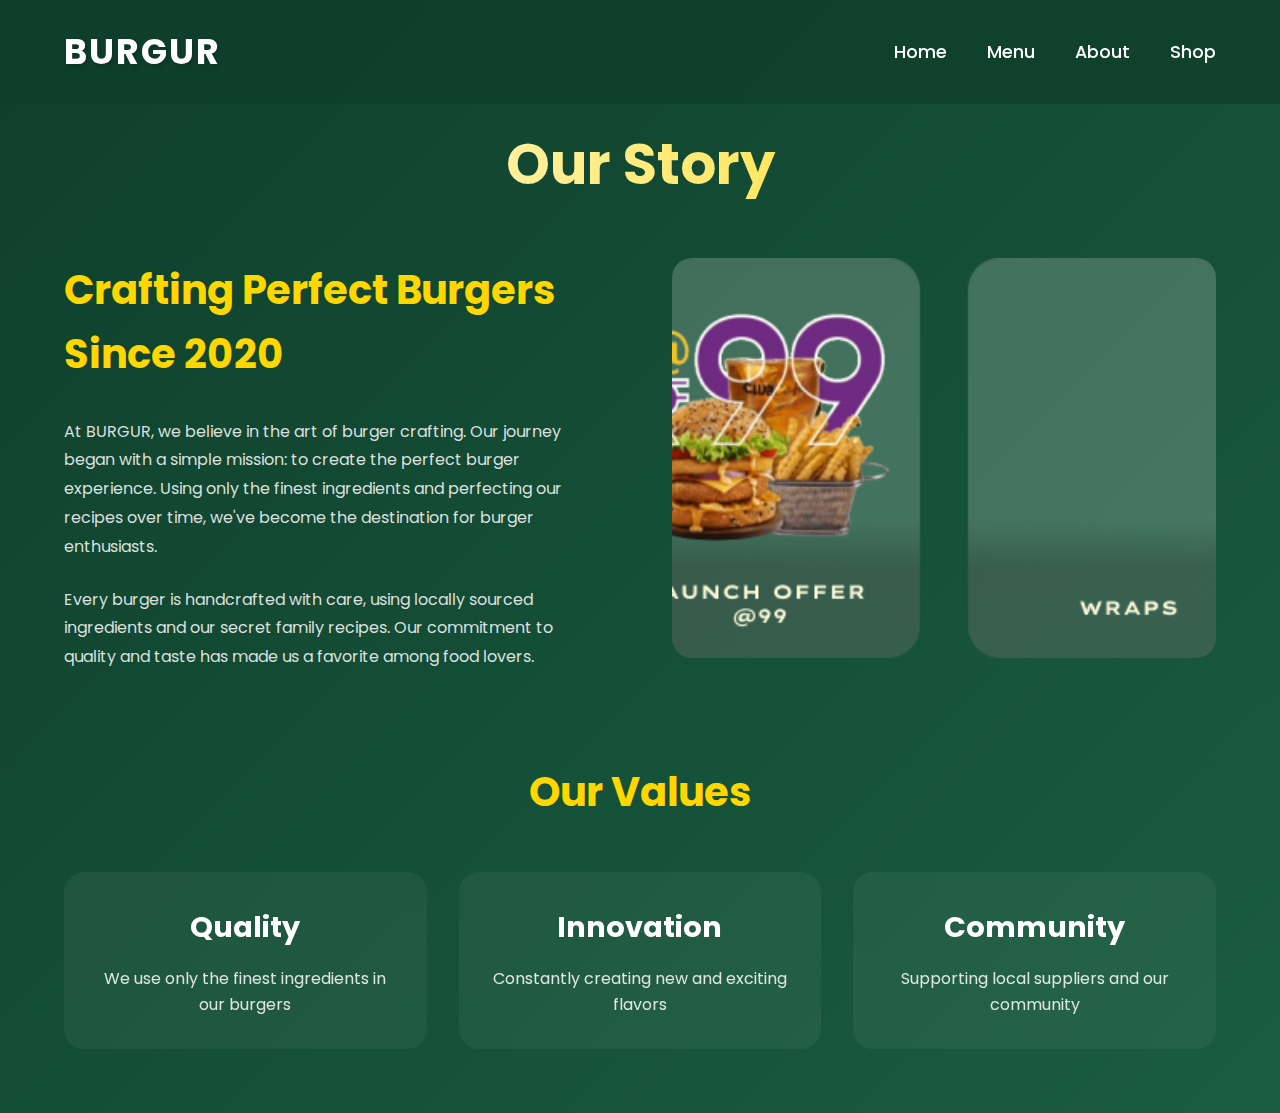
==== about.html @ 5982bdc9 "Initial commit with complete website" ====
<!DOCTYPE html>
<html lang="en">
<head>
    <meta charset="UTF-8">
    <meta name="viewport" content="width=device-width, initial-scale=1.0">
    <title>BURGUR - About Us</title>
    <link rel="stylesheet" href="styles.css">
</head>
<body>
    <nav class="navbar">
        <div class="logo">BURGUR</div>
        <div class="nav-links">
            <a href="index.html">Home</a>
            <a href="menu.html">Menu</a>
            <a href="about.html">About</a>
            <a href="shop.html">Shop</a>
        </div>
    </nav>

    <section class="about-page">
        <div class="about-content">
            <h1>Our Story</h1>
            <div class="story-section">
                <div class="story-text">
                    <h2>Crafting Perfect Burgers Since 2020</h2>
                    <p>At BURGUR, we believe in the art of burger crafting. Our journey began with a simple mission: to create the perfect burger experience. Using only the finest ingredients and perfecting our recipes over time, we've become the destination for burger enthusiasts.</p>
                    <p>Every burger is handcrafted with care, using locally sourced ingredients and our secret family recipes. Our commitment to quality and taste has made us a favorite among food lovers.</p>
                </div>
                <div class="story-image">
                    <img src="Frame 17.png" alt="Our Story">
                </div>
            </div>

            <div class="values-section">
                <h2>Our Values</h2>
                <div class="values-grid">
                    <div class="value-card">
                        <h3>Quality</h3>
                        <p>We use only the finest ingredients in our burgers</p>
                    </div>
                    <div class="value-card">
                        <h3>Innovation</h3>
                        <p>Constantly creating new and exciting flavors</p>
                    </div>
                    <div class="value-card">
                        <h3>Community</h3>
                        <p>Supporting local suppliers and our community</p>
                    </div>
                </div>
            </div>
        </div>
    </section>

    <script src="script.js"></script>
</body>
</html>
---- styles.css ----
@import url('https://fonts.googleapis.com/css2?family=Poppins:wght@300;400;500;600;700&display=swap');
@import url('https://fonts.googleapis.com/css2?family=Playfair+Display:wght@400;500;600;700&display=swap');

:root {
    --primary-color: #0F3F2C;
    --secondary-color: #1A5D41;
    --accent-color: #FFD700;
    --text-color: #FFFFFF;
    --text-secondary: rgba(255, 255, 255, 0.85);
    --transition-smooth: all 0.3s cubic-bezier(0.4, 0, 0.2, 1);
}

* {
    margin: 0;
    padding: 0;
    box-sizing: border-box;
}

body {
    font-family: 'Poppins', sans-serif;
    background: linear-gradient(135deg, var(--primary-color) 0%, var(--secondary-color) 100%);
    color: var(--text-color);
    line-height: 1.6;
    overflow-x: hidden;
}

/* Scrollbar Styling */
::-webkit-scrollbar {
    width: 8px;
}

::-webkit-scrollbar-track {
    background: rgba(255, 255, 255, 0.1);
}

::-webkit-scrollbar-thumb {
    background: var(--accent-color);
    border-radius: 4px;
}

/* Navbar Styles */
.navbar {
    display: flex;
    justify-content: space-between;
    align-items: center;
    padding: 1.5rem 4rem;
    position: fixed;
    width: 100%;
    top: 0;
    z-index: 1000;
    transition: var(--transition-smooth);
    backdrop-filter: blur(10px);
    background: rgba(15, 63, 44, 0.8);
}

.logo {
    font-size: 2.2rem;
    font-weight: 700;
    color: var(--text-color);
    text-shadow: 2px 2px 4px rgba(0, 0, 0, 0.2);
    letter-spacing: 2px;
}

.nav-links {
    display: flex;
    gap: 2.5rem;
}

.nav-links a {
    color: var(--text-color);
    text-decoration: none;
    font-size: 1.1rem;
    font-weight: 500;
    position: relative;
    padding: 0.5rem 0;
}

.nav-links a::after {
    content: '';
    position: absolute;
    bottom: 0;
    left: 0;
    width: 0;
    height: 2px;
    background: var(--accent-color);
    transition: var(--transition-smooth);
}

.nav-links a:hover::after {
    width: 100%;
}

/* Hero Section */
.hero {
    min-height: 100vh;
    display: flex;
    align-items: center;
    padding: 6rem 4rem;
    position: relative;
    overflow: hidden;
}

.hero::before {
    content: '';
    position: absolute;
    top: 0;
    left: 0;
    width: 100%;
    height: 100%;
    background: radial-gradient(circle at 30% 50%, rgba(26, 93, 65, 0.4) 0%, transparent 60%);
    pointer-events: none;
}

.hero-content {
    flex: 1;
    padding-right: 2rem;
    position: relative;
    z-index: 2;
}

.hero h1 {
    font-size: 4.5rem;
    font-weight: 700;
    margin-bottom: 1rem;
    text-transform: uppercase;
    letter-spacing: 3px;
    background: linear-gradient(to right, #FFFFFF, var(--accent-color));
    -webkit-background-clip: text;
    -webkit-text-fill-color: transparent;
    animation: fadeInUp 1s ease-out;
}

.script-text {
    font-size: 5.5rem;
    font-family: 'Playfair Display', serif;
    color: var(--accent-color);
    margin-bottom: 1.5rem;
    text-shadow: 2px 2px 4px rgba(0, 0, 0, 0.2);
    animation: fadeInUp 1s ease-out 0.2s both;
}

.hero p {
    font-size: 1.3rem;
    color: var(--text-secondary);
    margin-bottom: 2.5rem;
    max-width: 600px;
    animation: fadeInUp 1s ease-out 0.4s both;
}

/* Burger Thumbnails */
.burger-thumbnails {
    display: flex;
    gap: 1.5rem;
    animation: fadeInUp 1s ease-out 0.6s both;
}

.burger-thumbnails img {
    width: 90px;
    height: 90px;
    border-radius: 12px;
    cursor: pointer;
    transition: var(--transition-smooth);
    box-shadow: 0 4px 15px rgba(0, 0, 0, 0.1);
}

.burger-thumbnails img:hover {
    transform: translateY(-8px) scale(1.05);
    box-shadow: 0 8px 25px rgba(0, 0, 0, 0.2);
}

.hero-image {
    flex: 1;
    display: flex;
    justify-content: center;
    align-items: center;
    animation: floatImage 6s ease-in-out infinite;
}

.hero-image img {
    max-width: 100%;
    height: auto;
    filter: drop-shadow(0 10px 20px rgba(0, 0, 0, 0.2));
}

/* Menu Section */
.menu {
    padding: 6rem 4rem;
    text-align: center;
    position: relative;
}

.menu::before {
    content: '';
    position: absolute;
    top: 0;
    left: 0;
    width: 100%;
    height: 100%;
    background: radial-gradient(circle at 70% 30%, rgba(26, 93, 65, 0.4) 0%, transparent 70%);
    pointer-events: none;
}

.menu h2 {
    font-size: 3.5rem;
    margin-bottom: 4rem;
    position: relative;
    display: inline-block;
}

.menu h2::after {
    content: '';
    position: absolute;
    bottom: -10px;
    left: 50%;
    transform: translateX(-50%);
    width: 80px;
    height: 3px;
    background: var(--accent-color);
}

.menu-grid {
    display: grid;
    grid-template-columns: repeat(4, 1fr);
    gap: 2.5rem;
    margin-bottom: 3rem;
}

.menu-item {
    background: rgba(255, 255, 255, 0.05);
    border-radius: 20px;
    padding: 2rem;
    transition: var(--transition-smooth);
    cursor: pointer;
    position: relative;
    overflow: hidden;
    backdrop-filter: blur(10px);
}

.menu-item::before {
    content: '';
    position: absolute;
    top: 0;
    left: 0;
    width: 100%;
    height: 100%;
    background: linear-gradient(135deg, rgba(255, 255, 255, 0.1), rgba(255, 255, 255, 0));
    opacity: 0;
    transition: var(--transition-smooth);
}

.menu-item:hover {
    transform: translateY(-12px);
    box-shadow: 0 15px 35px rgba(0, 0, 0, 0.2);
}

.menu-item:hover::before {
    opacity: 1;
}

.menu-item img {
    width: 100%;
    height: auto;
    border-radius: 15px;
    margin-bottom: 1.5rem;
    transition: var(--transition-smooth);
}

.menu-item:hover img {
    transform: scale(1.05);
}

.menu-item p {
    font-size: 1.2rem;
    font-weight: 500;
    color: var(--text-secondary);
    transition: var(--transition-smooth);
}

.menu-item:hover p {
    color: var(--accent-color);
}

/* Menu Dots */
.menu-dots {
    display: flex;
    justify-content: center;
    gap: 0.8rem;
    margin-top: 3rem;
}

.dot {
    width: 12px;
    height: 12px;
    background: var(--text-secondary);
    border-radius: 50%;
    opacity: 0.5;
    transition: var(--transition-smooth);
    cursor: pointer;
}

.dot.active {
    opacity: 1;
    background: var(--accent-color);
    transform: scale(1.2);
}

/* Animations */
@keyframes fadeInUp {
    from {
        opacity: 0;
        transform: translateY(20px);
    }
    to {
        opacity: 1;
        transform: translateY(0);
    }
}

@keyframes floatImage {
    0%, 100% {
        transform: translateY(0);
    }
    50% {
        transform: translateY(-20px);
    }
}

/* Responsive Design */
@media (max-width: 1200px) {
    .menu-grid {
        grid-template-columns: repeat(3, 1fr);
    }
}

@media (max-width: 992px) {
    .hero h1 {
        font-size: 3.5rem;
    }
    
    .script-text {
        font-size: 4.5rem;
    }
}

@media (max-width: 768px) {
    .navbar {
        padding: 1rem 2rem;
    }

    .hero {
        flex-direction: column;
        padding: 4rem 2rem;
        text-align: center;
    }

    .hero-content {
        padding-right: 0;
        margin-bottom: 3rem;
    }

    .burger-thumbnails {
        justify-content: center;
    }

    .menu-grid {
        grid-template-columns: repeat(2, 1fr);
        gap: 1.5rem;
    }

    .menu {
        padding: 4rem 2rem;
    }
}

@media (max-width: 480px) {
    .nav-links {
        display: none;
    }

    .hero h1 {
        font-size: 2.5rem;
    }

    .script-text {
        font-size: 3.5rem;
    }

    .menu-grid {
        grid-template-columns: 1fr;
    }

    .menu h2 {
        font-size: 2.5rem;
    }
}

/* Menu Page Styles */
.menu-page {
    padding: 120px 4rem 4rem;
    min-height: 100vh;
}

.menu-page h1 {
    text-align: center;
    font-size: 3.5rem;
    margin-bottom: 3rem;
    background: linear-gradient(to right, #FFFFFF, var(--accent-color));
    -webkit-background-clip: text;
    -webkit-text-fill-color: transparent;
}

.menu-categories {
    max-width: 1200px;
    margin: 0 auto;
}

.category {
    margin-bottom: 4rem;
}

.category h2 {
    font-size: 2.5rem;
    margin-bottom: 2rem;
    color: var(--accent-color);
}

.menu-items {
    display: grid;
    grid-template-columns: repeat(auto-fit, minmax(300px, 1fr));
    gap: 2rem;
}

.menu-card {
    background: rgba(255, 255, 255, 0.05);
    border-radius: 20px;
    padding: 2rem;
    backdrop-filter: blur(10px);
    transition: var(--transition-smooth);
}

.menu-card:hover {
    transform: translateY(-10px);
    box-shadow: 0 15px 35px rgba(0, 0, 0, 0.2);
}

.menu-card img {
    width: 100%;
    height: 200px;
    object-fit: cover;
    border-radius: 15px;
    margin-bottom: 1.5rem;
}

.menu-card h3 {
    font-size: 1.5rem;
    margin-bottom: 1rem;
    color: var(--text-color);
}

.menu-card p {
    color: var(--text-secondary);
    margin-bottom: 1rem;
}

.price {
    display: block;
    font-size: 1.5rem;
    color: var(--accent-color);
    margin-bottom: 1rem;
}

.order-btn {
    width: 100%;
    padding: 1rem;
    background: var(--accent-color);
    border: none;
    border-radius: 10px;
    color: var(--primary-color);
    font-weight: 600;
    cursor: pointer;
    transition: var(--transition-smooth);
}

.order-btn:hover {
    transform: scale(1.05);
    box-shadow: 0 5px 15px rgba(255, 215, 0, 0.3);
}

/* About Page Styles */
.about-page {
    padding: 120px 4rem 4rem;
    min-height: 100vh;
}

.about-content {
    max-width: 1200px;
    margin: 0 auto;
}

.about-page h1 {
    text-align: center;
    font-size: 3.5rem;
    margin-bottom: 3rem;
    background: linear-gradient(to right, #FFFFFF, var(--accent-color));
    -webkit-background-clip: text;
    -webkit-text-fill-color: transparent;
}

.story-section {
    display: grid;
    grid-template-columns: 1fr 1fr;
    gap: 4rem;
    margin-bottom: 4rem;
}

.story-text h2 {
    font-size: 2.5rem;
    margin-bottom: 2rem;
    color: var(--accent-color);
}

.story-text p {
    color: var(--text-secondary);
    margin-bottom: 1.5rem;
    line-height: 1.8;
}

.story-image img {
    width: 100%;
    height: 400px;
    object-fit: cover;
    border-radius: 20px;
}

.values-section {
    text-align: center;
}

.values-section h2 {
    font-size: 2.5rem;
    margin-bottom: 3rem;
    color: var(--accent-color);
}

.values-grid {
    display: grid;
    grid-template-columns: repeat(3, 1fr);
    gap: 2rem;
}

.value-card {
    background: rgba(255, 255, 255, 0.05);
    border-radius: 20px;
    padding: 2rem;
    backdrop-filter: blur(10px);
    transition: var(--transition-smooth);
}

.value-card:hover {
    transform: translateY(-10px);
    box-shadow: 0 15px 35px rgba(0, 0, 0, 0.2);
}

.value-card h3 {
    font-size: 1.8rem;
    margin-bottom: 1rem;
    color: var(--text-color);
}

.value-card p {
    color: var(--text-secondary);
}

/* Shop Page Styles */
.shop-page {
    padding: 120px 4rem 4rem;
    min-height: 100vh;
}

.shop-page h1 {
    text-align: center;
    font-size: 3.5rem;
    margin-bottom: 3rem;
    background: linear-gradient(to right, #FFFFFF, var(--accent-color));
    -webkit-background-clip: text;
    -webkit-text-fill-color: transparent;
}

.shop-grid {
    display: grid;
    grid-template-columns: repeat(auto-fit, minmax(280px, 1fr));
    gap: 2rem;
    max-width: 1200px;
    margin: 0 auto;
}

.shop-card {
    background: rgba(255, 255, 255, 0.05);
    border-radius: 20px;
    padding: 2rem;
    backdrop-filter: blur(10px);
    transition: var(--transition-smooth);
    text-align: center;
}

.shop-card:hover {
    transform: translateY(-10px);
    box-shadow: 0 15px 35px rgba(0, 0, 0, 0.2);
}

.shop-card img {
    width: 100%;
    height: 250px;
    object-fit: cover;
    border-radius: 15px;
    margin-bottom: 1.5rem;
}

.shop-card h3 {
    font-size: 1.5rem;
    margin-bottom: 1rem;
    color: var(--text-color);
}

.shop-card p {
    color: var(--text-secondary);
    margin-bottom: 1rem;
}

.shop-btn {
    width: 100%;
    padding: 1rem;
    background: var(--accent-color);
    border: none;
    border-radius: 10px;
    color: var(--primary-color);
    font-weight: 600;
    cursor: pointer;
    transition: var(--transition-smooth);
}

.shop-btn:hover {
    transform: scale(1.05);
    box-shadow: 0 5px 15px rgba(255, 215, 0, 0.3);
}

/* Responsive Design for New Pages */
@media (max-width: 992px) {
    .story-section {
        grid-template-columns: 1fr;
        gap: 2rem;
    }

    .values-grid {
        grid-template-columns: repeat(2, 1fr);
    }
}

@media (max-width: 768px) {
    .menu-page,
    .about-page,
    .shop-page {
        padding: 100px 2rem 2rem;
    }

    .values-grid {
        grid-template-columns: 1fr;
    }
}
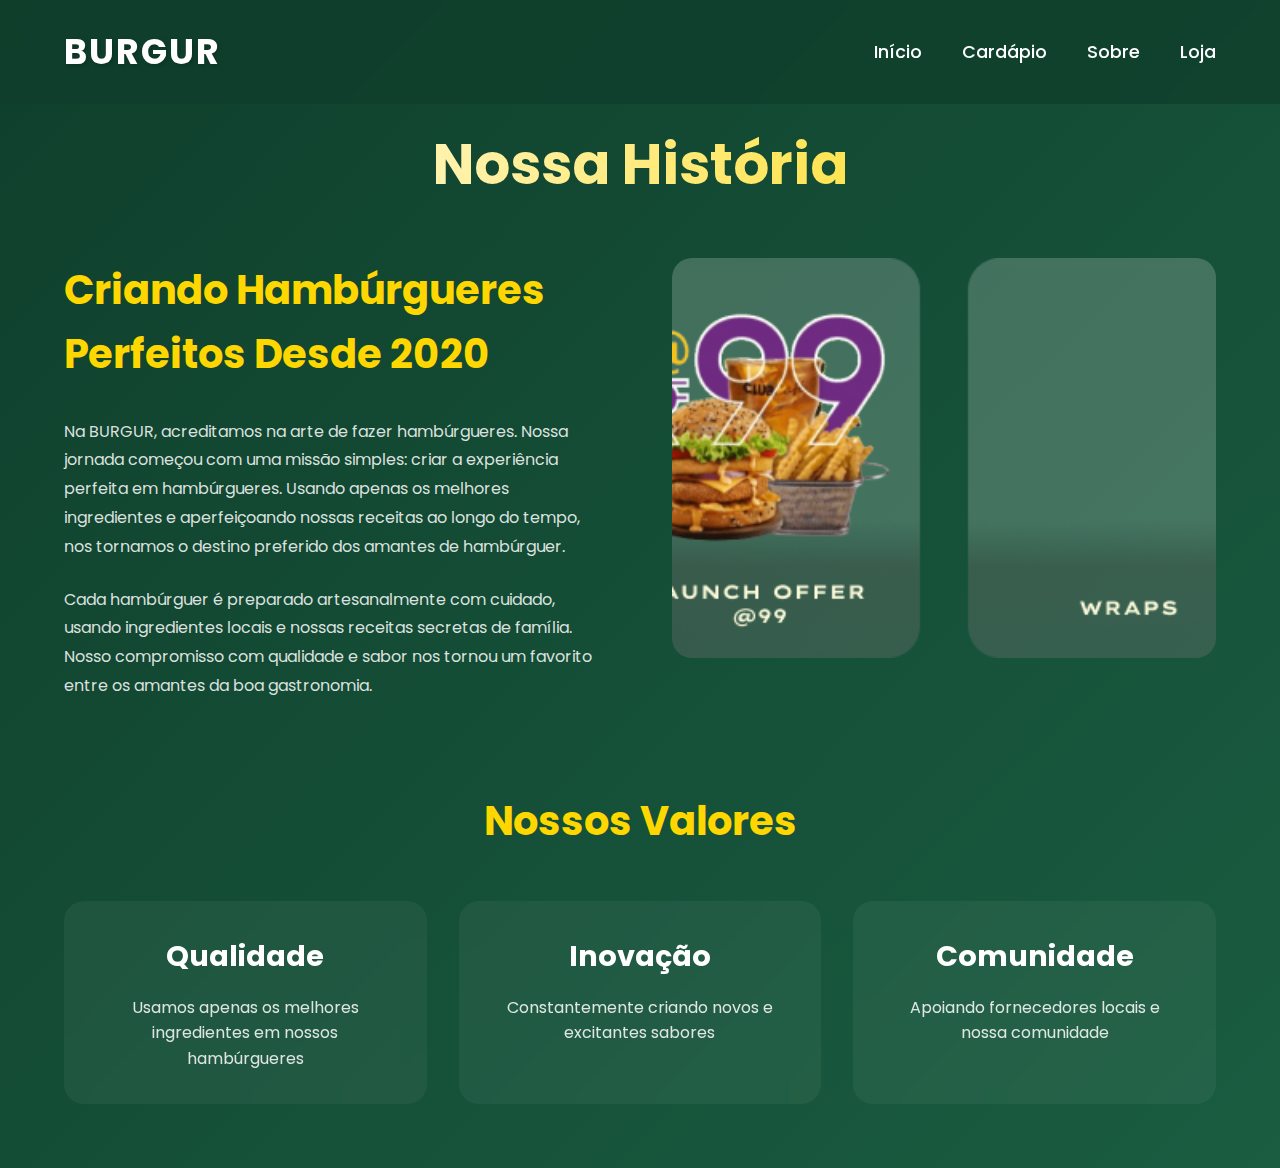
==== commit 03c173b6: "Tradução do site para português brasileiro" ====
--- a/about.html
+++ b/about.html
@@ -1,50 +1,50 @@
 <!DOCTYPE html>
-<html lang="en">
+<html lang="pt-BR">
 <head>
     <meta charset="UTF-8">
     <meta name="viewport" content="width=device-width, initial-scale=1.0">
-    <title>BURGUR - About Us</title>
+    <title>BURGUR - Sobre Nós</title>
     <link rel="stylesheet" href="styles.css">
 </head>
 <body>
     <nav class="navbar">
         <div class="logo">BURGUR</div>
         <div class="nav-links">
-            <a href="index.html">Home</a>
-            <a href="menu.html">Menu</a>
-            <a href="about.html">About</a>
-            <a href="shop.html">Shop</a>
+            <a href="index.html">Início</a>
+            <a href="menu.html">Cardápio</a>
+            <a href="about.html">Sobre</a>
+            <a href="shop.html">Loja</a>
         </div>
     </nav>
 
     <section class="about-page">
         <div class="about-content">
-            <h1>Our Story</h1>
+            <h1>Nossa História</h1>
             <div class="story-section">
                 <div class="story-text">
-                    <h2>Crafting Perfect Burgers Since 2020</h2>
-                    <p>At BURGUR, we believe in the art of burger crafting. Our journey began with a simple mission: to create the perfect burger experience. Using only the finest ingredients and perfecting our recipes over time, we've become the destination for burger enthusiasts.</p>
-                    <p>Every burger is handcrafted with care, using locally sourced ingredients and our secret family recipes. Our commitment to quality and taste has made us a favorite among food lovers.</p>
+                    <h2>Criando Hambúrgueres Perfeitos Desde 2020</h2>
+                    <p>Na BURGUR, acreditamos na arte de fazer hambúrgueres. Nossa jornada começou com uma missão simples: criar a experiência perfeita em hambúrgueres. Usando apenas os melhores ingredientes e aperfeiçoando nossas receitas ao longo do tempo, nos tornamos o destino preferido dos amantes de hambúrguer.</p>
+                    <p>Cada hambúrguer é preparado artesanalmente com cuidado, usando ingredientes locais e nossas receitas secretas de família. Nosso compromisso com qualidade e sabor nos tornou um favorito entre os amantes da boa gastronomia.</p>
                 </div>
                 <div class="story-image">
-                    <img src="Frame 17.png" alt="Our Story">
+                    <img src="Frame 17.png" alt="Nossa História">
                 </div>
             </div>
 
             <div class="values-section">
-                <h2>Our Values</h2>
+                <h2>Nossos Valores</h2>
                 <div class="values-grid">
                     <div class="value-card">
-                        <h3>Quality</h3>
-                        <p>We use only the finest ingredients in our burgers</p>
+                        <h3>Qualidade</h3>
+                        <p>Usamos apenas os melhores ingredientes em nossos hambúrgueres</p>
                     </div>
                     <div class="value-card">
-                        <h3>Innovation</h3>
-                        <p>Constantly creating new and exciting flavors</p>
+                        <h3>Inovação</h3>
+                        <p>Constantemente criando novos e excitantes sabores</p>
                     </div>
                     <div class="value-card">
-                        <h3>Community</h3>
-                        <p>Supporting local suppliers and our community</p>
+                        <h3>Comunidade</h3>
+                        <p>Apoiando fornecedores locais e nossa comunidade</p>
                     </div>
                 </div>
             </div>
